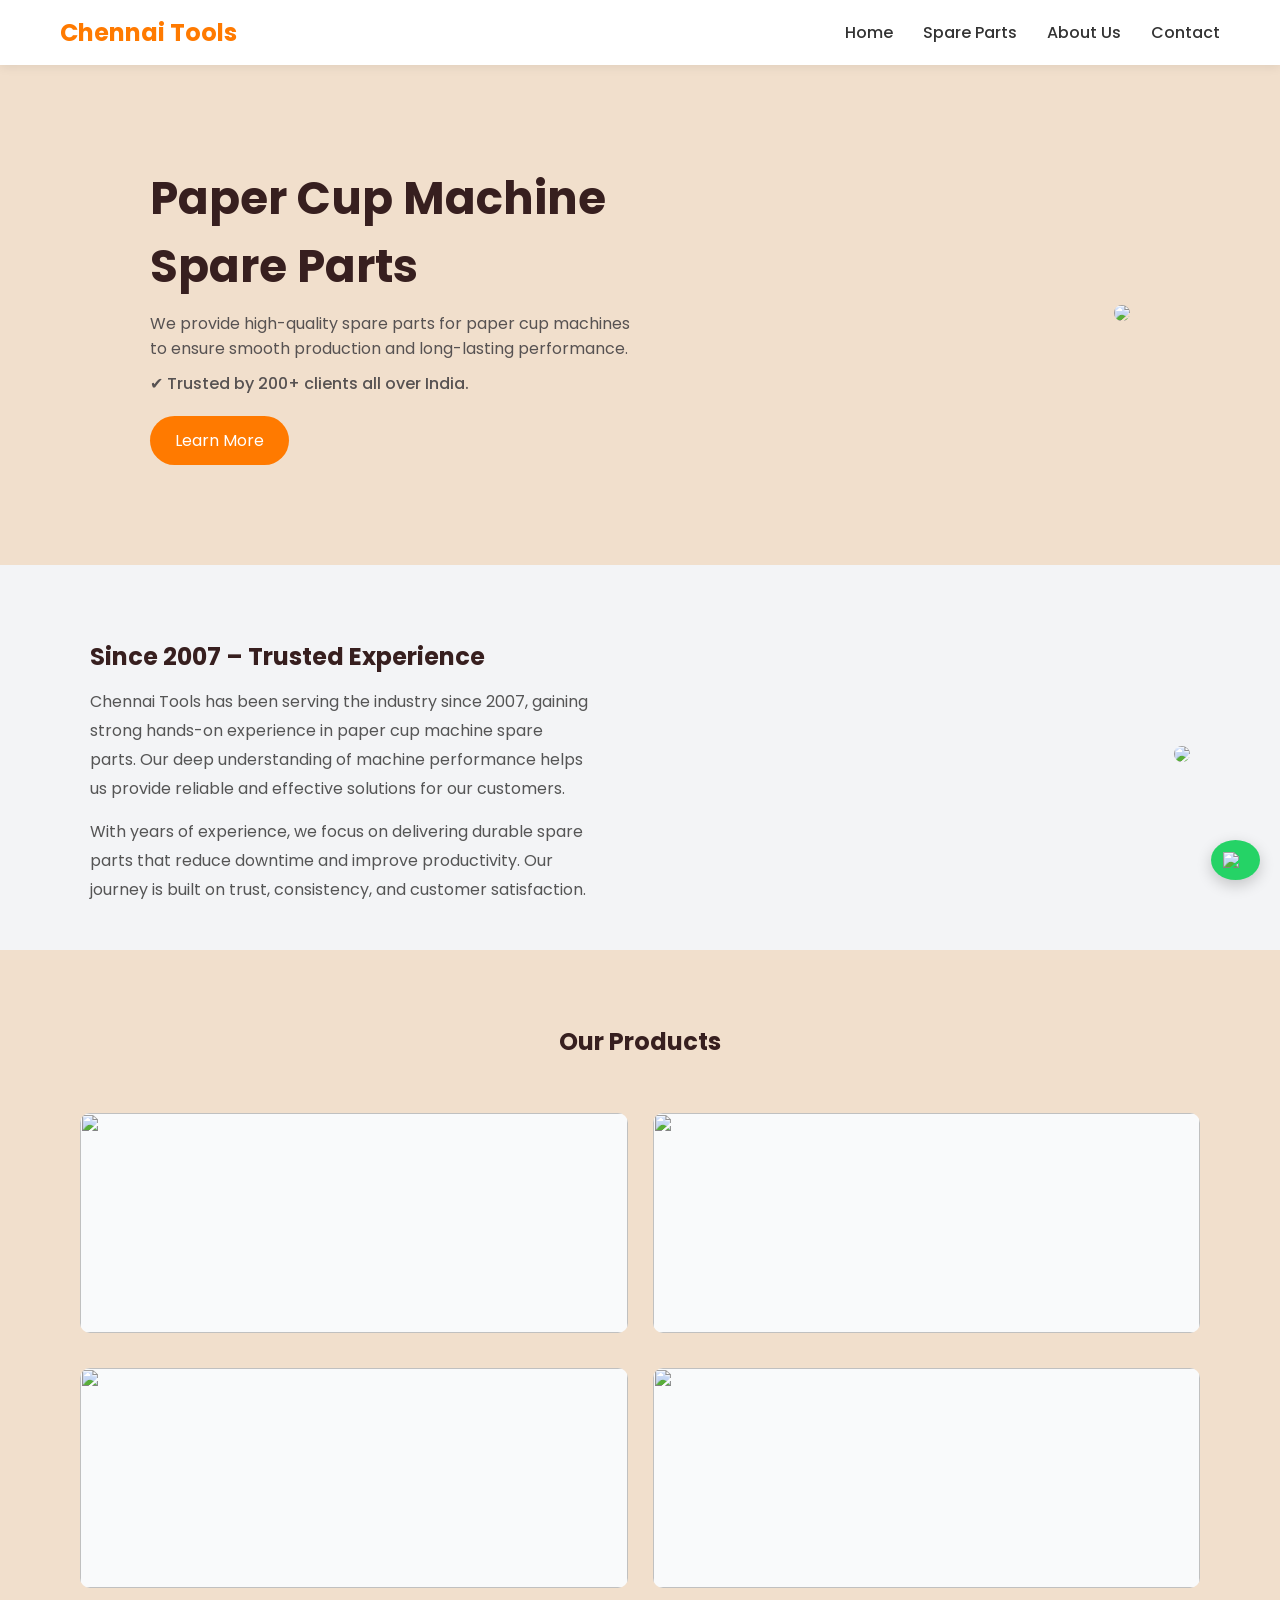
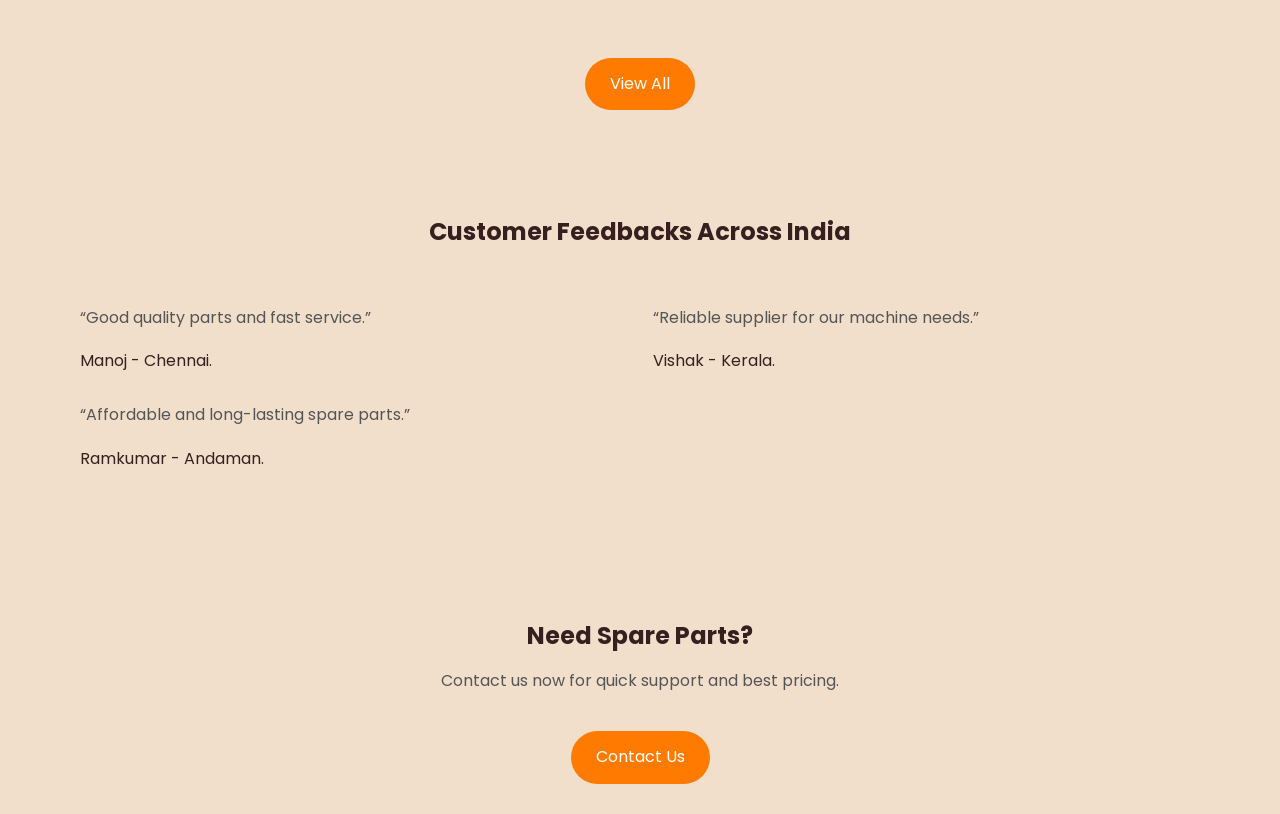
==== index.html @ 5e5f7a47 "Add files via upload" ====
<!DOCTYPE html>
<html>
<head>
    <title>Chennai Tools</title>
    <link rel="stylesheet" href="style.css">
</head>

<body>

<div class="navbar">
    <h2>Chennai Tools</h2>

    <div class="nav-links">
        <a href="index.html">Home</a>
        <a href="spare-parts.html">Spare Parts</a>
        <a href="about.html">About Us</a>
        <a href="contact.html">Contact</a>
    </div>
</div>


<section class="hero container">

    <div class="hero-text">
        <h1>Paper Cup Machine Spare Parts</h1>

        <p>
        We provide high-quality spare parts for paper cup machines to ensure smooth production and long-lasting performance.
        </p>

        <p style="margin-top:10px; font-weight:500;">
        ✔ Trusted by 200+ clients all over India.
        </p>

        <a href="about.html" class="btn">Learn More</a>
    </div>

    <div>
        <img src="your-image.jpeg" width="400" class="hero-img">
    </div>

</section>

<!-- HISTORY SECTION -->
<section class="section bg-light">
    <div class="container history">
        
        <div class="history-text">
            <h2>Since 2007 – Trusted Experience</h2>
            <p>
            Chennai Tools has been serving the industry since 2007, gaining strong hands-on experience in paper cup machine spare parts. 
            Our deep understanding of machine performance helps us provide reliable and effective solutions for our customers.
            </p>

            <p>
            With years of experience, we focus on delivering durable spare parts that reduce downtime and improve productivity. 
            Our journey is built on trust, consistency, and customer satisfaction.
            </p>
        </div>

        <div>
            <img src="your-image.jpeg" class="history-img">
        </div>

    </div>
</section>

<!-- OUR PRODUCTS -->
<section class="section">

<h2 style="text-align:center;">Our Products</h2>

<div class="grid">

<div class="card">
    <img src="images/img5.jpeg" width="100%">
</div>

<div class="card">
    <img src="images/img6.jpeg" width="100%">
</div>

<div class="card">
    <img src="images/img29.jpeg" width="100%">
</div>

<div class="card">
    <img src="images/img30.jpeg" width="100%">
</div>

</div>

<div style="text-align:center;">
    <a href="spare-parts.html" class="btn">View All</a>
</div>

</section>

<!-- CUSTOMER TRUST -->
<section class="section">

<h2 style="text-align:center;">Customer Feedbacks Across India </h2>

<div class="grid">

<div class="card">
    <p>“Good quality parts and fast service.”</p>
        Manoj - Chennai.
</div>

<div class="card">
    <p>“Reliable supplier for our machine needs.”</p>
        Vishak - Kerala.
</div>

<div class="card">
    <p>“Affordable and long-lasting spare parts.”</p>
        Ramkumar - Andaman.
</div>

</div>

</section>

<!-- CALL TO ACTION -->
<section class="section" style="text-align:center;">

<h2>Need Spare Parts?</h2>

<p>Contact us now for quick support and best pricing.</p>

<a href="contact.html" class="btn">Contact Us</a>

</section>

<a class="whatsapp" href="https://wa.me/917604876048" target="_blank">
    <img src="https://img.icons8.com/ios-filled/50/ffffff/whatsapp.png" width="25">
</a>

</body>
</html>
---- style.css ----
@import url('https://fonts.googleapis.com/css2?family=Poppins:wght@300;400;600&display=swap');

*{
    margin:0;
    padding:0;
    box-sizing:border-box;
}

body {
    font-family: 'Poppins', sans-serif;
    background: #f1dfcc;
    color: #371f1f;
}

/* NAVBAR */
.navbar {
    display: flex;
    justify-content: space-between;
    align-items: center;
    padding: 15px 60px;
    background: white;
    box-shadow: 0 2px 10px rgba(0,0,0,0.08);
}

/* LOGO */
.navbar h2 {
    color: #ff7a00;
    margin: 0;
    font-size: 24px;
}

/* MENU CONTAINER */
.nav-links {
    display: flex;
    gap: 30px;
}

/* LINKS */
.nav-links a {
    text-decoration: none;
    color: #333;
    font-weight: 500;
    transition: 0.3s;
}

.nav-links a:hover {
    color: #ff7a00;
}

/* HERO */
.hero {
    display: flex;
    align-items: center;
    justify-content: space-between;
    padding: 100px 60px;
}

.hero-text {
    max-width: 500px;
}

.hero h1 {
    font-size: 45px;
}

.hero p {
    color: #575252;
    margin-top: 10px;
}

.hero img {
    width: 420px;
    border-radius: 15px;
    object-fit: cover;
}

/* BUTTON */
.btn {
    background: #ff7a00;
    color: white;
    padding: 12px 25px;
    border-radius: 30px;
    text-decoration: none;
    display: inline-block;
    margin-top: 20px;
    transition: 0.3s ease;
    border: none;
    cursor: pointer;
}

.btn:hover {
    background: white;
    color: #ff7a00;
    transform: scale(1.05);
}

/* SECTION */
.section {
    padding: 30px 20px;
    line-height: 1.8;
}

.section h1 {
    margin-bottom: 25px;
    color: #ff7a00;
}

.section h2 {
    margin-top: 40px;
    margin-bottom: 10px;
}

.section p {
    margin-bottom: 15px;
    color: #555;
}

.sp-top {
    display: flex;
    align-items: center;   
    justify-content: space-between;
    gap: 30px;
}

.sp-text {
    max-width: 500px;
}

.sp-section {
    padding-bottom: 20px;  
}

/* GRID */
.grid {
    display: grid;
    grid-template-columns: repeat(2, 1fr); 
    gap: 25px;
    padding: 40px 60px;
}

.grid img {
    width: 100%;
    height: 220px;
    object-fit: contain;  
    background: #f9fafb;
    border-radius: 10px;
}

/* CARD */
.card button {
    margin-top: 10px;
    width: 100%;
}
.card:hover {
    transform: translateY(-10px);
    box-shadow: 0 15px 30px rgba(0,0,0,0.1);
}

/* CONTACT */
.contact {
    padding: 60px;
}

.contact p {
    margin: 10px 0;
    color: #111111;
}

.container {
    max-width: 1100px;
    margin: auto;
}

/* WHATSAPP */
.whatsapp {
    position: fixed;
    bottom: 20px;
    right: 20px;
    background: #25D366;
    padding: 12px;
    border-radius: 50%;
    display: flex;
    align-items: center;
    justify-content: center;
    box-shadow: 0 5px 15px rgba(0,0,0,0.2);
    transition: 0.3s;
}

.whatsapp:hover {
    transform: scale(1.1);
}

/* CONTAINER */
.container {
    max-width: 1100px;
    margin: auto;
}

/* HERO IMAGE */
.hero-img {
    width: 400px;
    border-radius: 15px;
}

/* HISTORY */
.history {
    display: flex;
    align-items: center;
    justify-content: space-between;
    gap: 30px;
}

.history-text {
    max-width: 500px;
}

.history-img {
    width: 400px;
    border-radius: 15px;
}

/* LIGHT BACKGROUND */
.bg-light {
    background: #f3f4f6;
}

/* BUTTON HOVER UPGRADE */
.btn:hover {
    transform: scale(1.07);
    background: #e66a00;
}

/* NAVBAR HOVER */
.navbar a:hover {
    color: #ff7a00;
}

/* RESPONSIVE */
@media(max-width: 768px) {
    .hero, .history {
        flex-direction: column;
        text-align: center;
    }

    .hero-img, .history-img {
        width: 100%;
    }
}
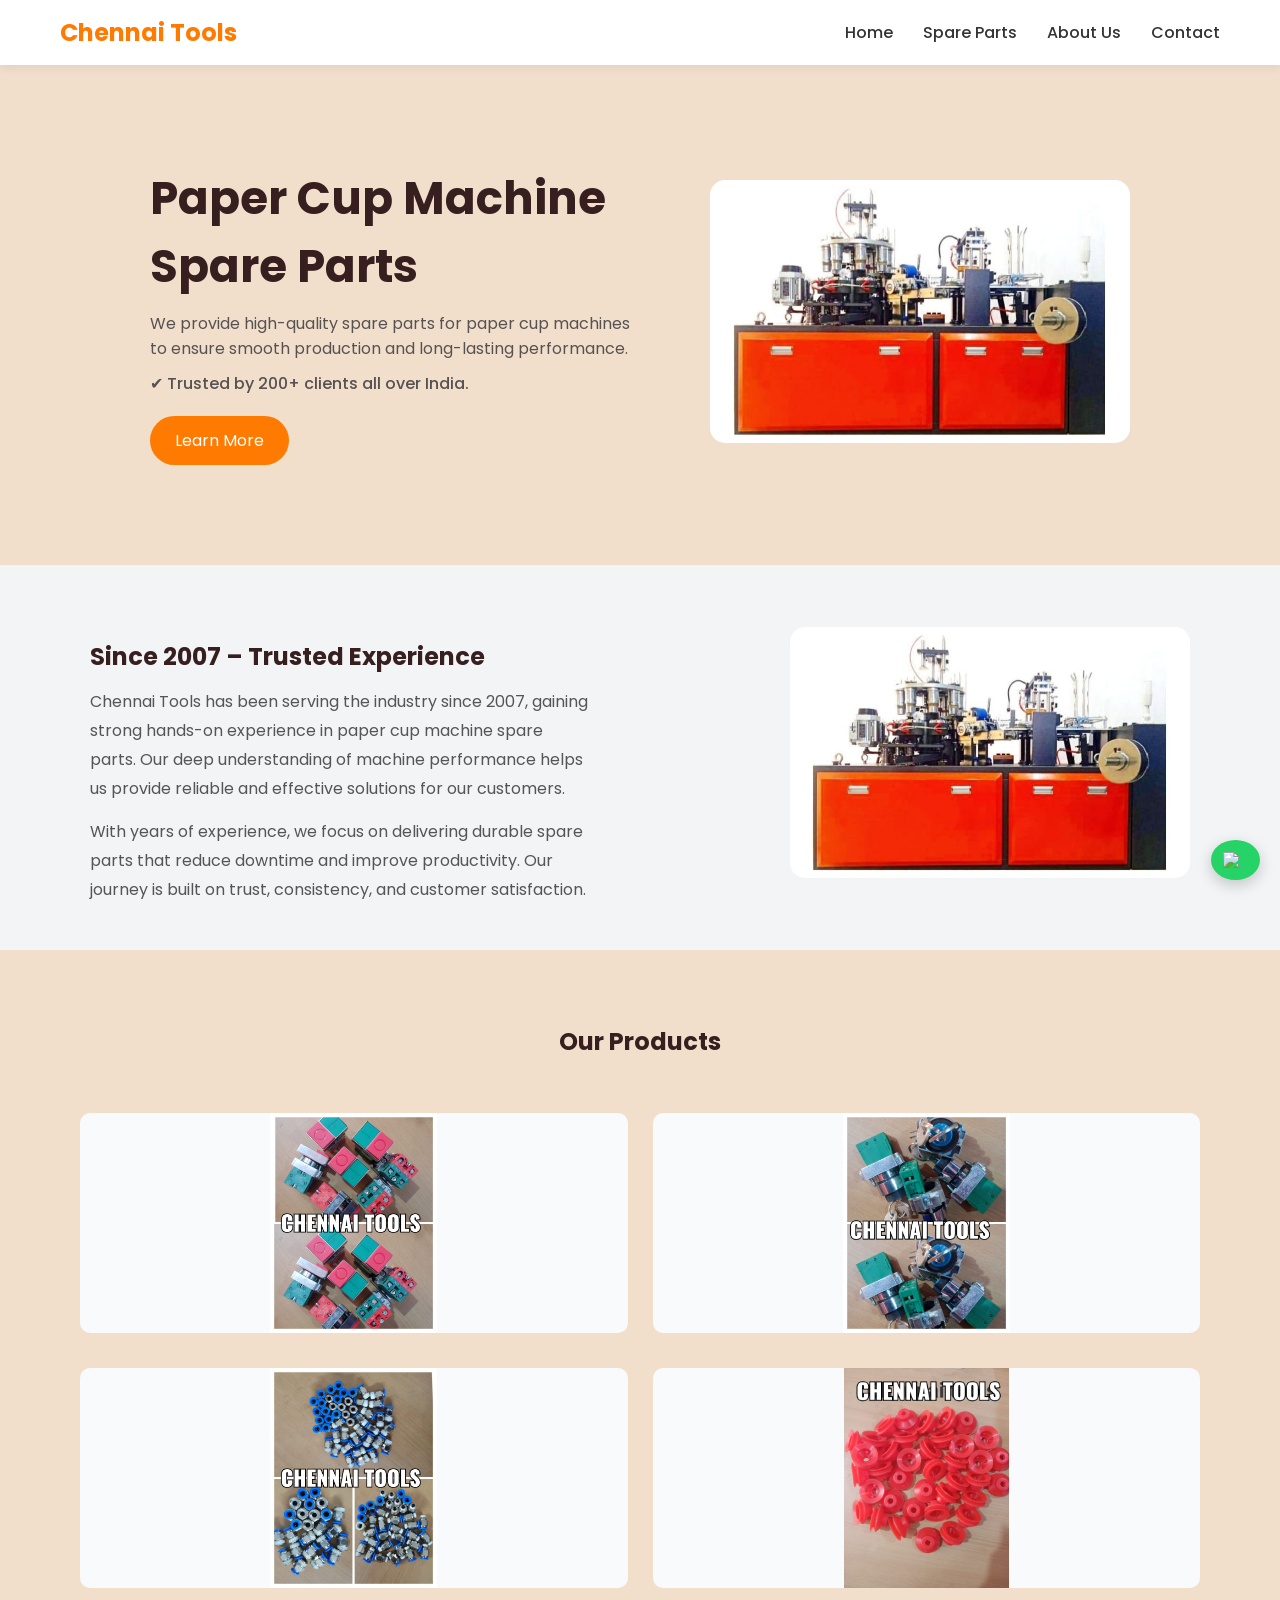
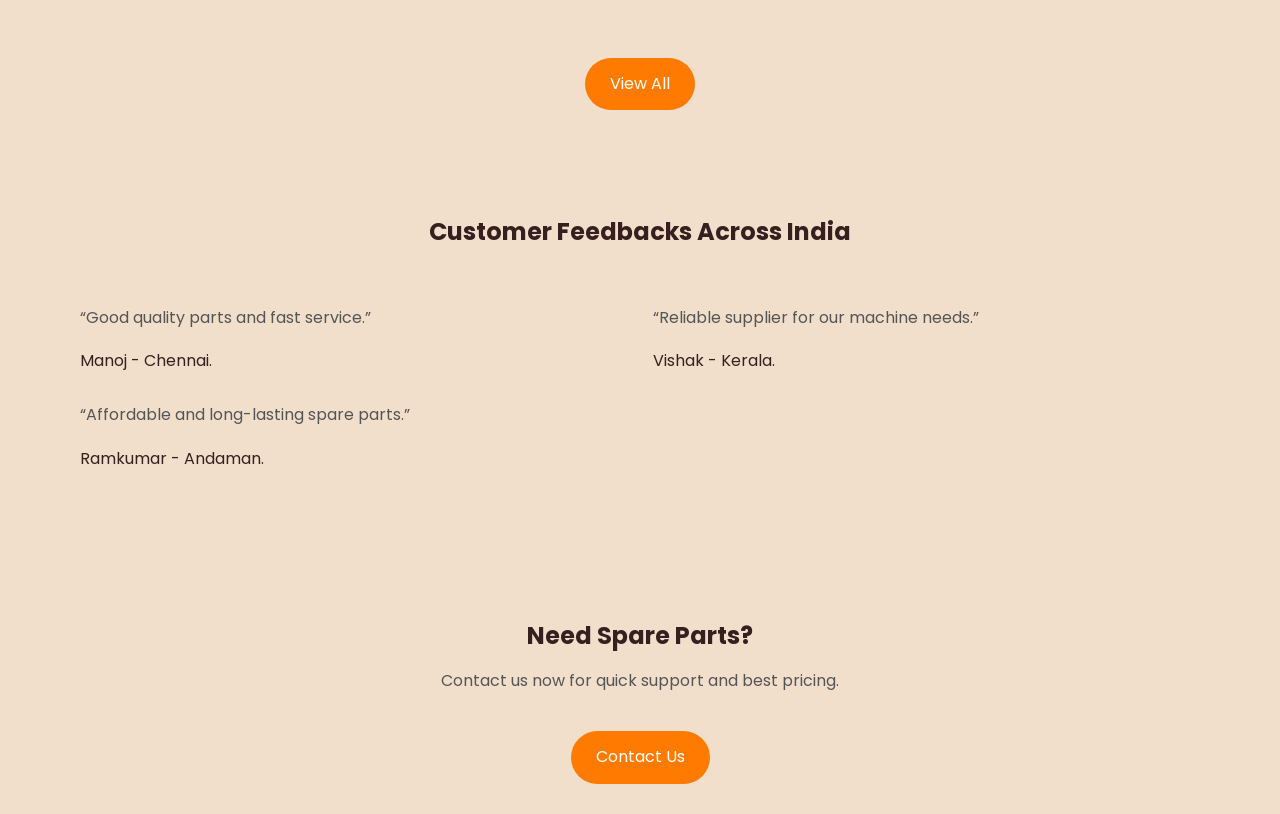
==== commit 1a58acbb: "website upload" ====
--- a/index.html
+++ b/index.html
@@ -1,141 +1,141 @@
-<!DOCTYPE html>
-<html>
-<head>
-    <title>Chennai Tools</title>
-    <link rel="stylesheet" href="style.css">
-</head>
-
-<body>
-
-<div class="navbar">
-    <h2>Chennai Tools</h2>
-
-    <div class="nav-links">
-        <a href="index.html">Home</a>
-        <a href="spare-parts.html">Spare Parts</a>
-        <a href="about.html">About Us</a>
-        <a href="contact.html">Contact</a>
-    </div>
-</div>
-
-
-<section class="hero container">
-
-    <div class="hero-text">
-        <h1>Paper Cup Machine Spare Parts</h1>
-
-        <p>
-        We provide high-quality spare parts for paper cup machines to ensure smooth production and long-lasting performance.
-        </p>
-
-        <p style="margin-top:10px; font-weight:500;">
-        ✔ Trusted by 200+ clients all over India.
-        </p>
-
-        <a href="about.html" class="btn">Learn More</a>
-    </div>
-
-    <div>
-        <img src="your-image.jpeg" width="400" class="hero-img">
-    </div>
-
-</section>
-
-<!-- HISTORY SECTION -->
-<section class="section bg-light">
-    <div class="container history">
-        
-        <div class="history-text">
-            <h2>Since 2007 – Trusted Experience</h2>
-            <p>
-            Chennai Tools has been serving the industry since 2007, gaining strong hands-on experience in paper cup machine spare parts. 
-            Our deep understanding of machine performance helps us provide reliable and effective solutions for our customers.
-            </p>
-
-            <p>
-            With years of experience, we focus on delivering durable spare parts that reduce downtime and improve productivity. 
-            Our journey is built on trust, consistency, and customer satisfaction.
-            </p>
-        </div>
-
-        <div>
-            <img src="your-image.jpeg" class="history-img">
-        </div>
-
-    </div>
-</section>
-
-<!-- OUR PRODUCTS -->
-<section class="section">
-
-<h2 style="text-align:center;">Our Products</h2>
-
-<div class="grid">
-
-<div class="card">
-    <img src="images/img5.jpeg" width="100%">
-</div>
-
-<div class="card">
-    <img src="images/img6.jpeg" width="100%">
-</div>
-
-<div class="card">
-    <img src="images/img29.jpeg" width="100%">
-</div>
-
-<div class="card">
-    <img src="images/img30.jpeg" width="100%">
-</div>
-
-</div>
-
-<div style="text-align:center;">
-    <a href="spare-parts.html" class="btn">View All</a>
-</div>
-
-</section>
-
-<!-- CUSTOMER TRUST -->
-<section class="section">
-
-<h2 style="text-align:center;">Customer Feedbacks Across India </h2>
-
-<div class="grid">
-
-<div class="card">
-    <p>“Good quality parts and fast service.”</p>
-        Manoj - Chennai.
-</div>
-
-<div class="card">
-    <p>“Reliable supplier for our machine needs.”</p>
-        Vishak - Kerala.
-</div>
-
-<div class="card">
-    <p>“Affordable and long-lasting spare parts.”</p>
-        Ramkumar - Andaman.
-</div>
-
-</div>
-
-</section>
-
-<!-- CALL TO ACTION -->
-<section class="section" style="text-align:center;">
-
-<h2>Need Spare Parts?</h2>
-
-<p>Contact us now for quick support and best pricing.</p>
-
-<a href="contact.html" class="btn">Contact Us</a>
-
-</section>
-
-<a class="whatsapp" href="https://wa.me/917604876048" target="_blank">
-    <img src="https://img.icons8.com/ios-filled/50/ffffff/whatsapp.png" width="25">
-</a>
-
-</body>
+<!DOCTYPE html>
+<html>
+<head>
+    <title>Chennai Tools</title>
+    <link rel="stylesheet" href="style.css">
+</head>
+
+<body>
+
+<div class="navbar">
+    <h2>Chennai Tools</h2>
+
+    <div class="nav-links">
+        <a href="index.html">Home</a>
+        <a href="spare-parts.html">Spare Parts</a>
+        <a href="about.html">About Us</a>
+        <a href="contact.html">Contact</a>
+    </div>
+</div>
+
+
+<section class="hero container">
+
+    <div class="hero-text">
+        <h1>Paper Cup Machine Spare Parts</h1>
+
+        <p>
+        We provide high-quality spare parts for paper cup machines to ensure smooth production and long-lasting performance.
+        </p>
+
+        <p style="margin-top:10px; font-weight:500;">
+        ✔ Trusted by 200+ clients all over India.
+        </p>
+
+        <a href="about.html" class="btn">Learn More</a>
+    </div>
+
+    <div>
+        <img src="your-image.jpeg" width="400" class="hero-img">
+    </div>
+
+</section>
+
+<!-- HISTORY SECTION -->
+<section class="section bg-light">
+    <div class="container history">
+        
+        <div class="history-text">
+            <h2>Since 2007 – Trusted Experience</h2>
+            <p>
+            Chennai Tools has been serving the industry since 2007, gaining strong hands-on experience in paper cup machine spare parts. 
+            Our deep understanding of machine performance helps us provide reliable and effective solutions for our customers.
+            </p>
+
+            <p>
+            With years of experience, we focus on delivering durable spare parts that reduce downtime and improve productivity. 
+            Our journey is built on trust, consistency, and customer satisfaction.
+            </p>
+        </div>
+
+        <div>
+            <img src="your-image.jpeg" class="history-img">
+        </div>
+
+    </div>
+</section>
+
+<!-- OUR PRODUCTS -->
+<section class="section">
+
+<h2 style="text-align:center;">Our Products</h2>
+
+<div class="grid">
+
+<div class="card">
+    <img src="images/img5.jpeg" width="100%">
+</div>
+
+<div class="card">
+    <img src="images/img6.jpeg" width="100%">
+</div>
+
+<div class="card">
+    <img src="images/img29.jpeg" width="100%">
+</div>
+
+<div class="card">
+    <img src="images/img30.jpeg" width="100%">
+</div>
+
+</div>
+
+<div style="text-align:center;">
+    <a href="spare-parts.html" class="btn">View All</a>
+</div>
+
+</section>
+
+<!-- CUSTOMER TRUST -->
+<section class="section">
+
+<h2 style="text-align:center;">Customer Feedbacks Across India </h2>
+
+<div class="grid">
+
+<div class="card">
+    <p>“Good quality parts and fast service.”</p>
+        Manoj - Chennai.
+</div>
+
+<div class="card">
+    <p>“Reliable supplier for our machine needs.”</p>
+        Vishak - Kerala.
+</div>
+
+<div class="card">
+    <p>“Affordable and long-lasting spare parts.”</p>
+        Ramkumar - Andaman.
+</div>
+
+</div>
+
+</section>
+
+<!-- CALL TO ACTION -->
+<section class="section" style="text-align:center;">
+
+<h2>Need Spare Parts?</h2>
+
+<p>Contact us now for quick support and best pricing.</p>
+
+<a href="contact.html" class="btn">Contact Us</a>
+
+</section>
+
+<a class="whatsapp" href="https://wa.me/917604876048" target="_blank">
+    <img src="https://img.icons8.com/ios-filled/50/ffffff/whatsapp.png" width="25">
+</a>
+
+</body>
 </html>
--- a/style.css
+++ b/style.css
@@ -1,250 +1,250 @@
-@import url('https://fonts.googleapis.com/css2?family=Poppins:wght@300;400;600&display=swap');
-
-*{
-    margin:0;
-    padding:0;
-    box-sizing:border-box;
-}
-
-body {
-    font-family: 'Poppins', sans-serif;
-    background: #f1dfcc;
-    color: #371f1f;
-}
-
-/* NAVBAR */
-.navbar {
-    display: flex;
-    justify-content: space-between;
-    align-items: center;
-    padding: 15px 60px;
-    background: white;
-    box-shadow: 0 2px 10px rgba(0,0,0,0.08);
-}
-
-/* LOGO */
-.navbar h2 {
-    color: #ff7a00;
-    margin: 0;
-    font-size: 24px;
-}
-
-/* MENU CONTAINER */
-.nav-links {
-    display: flex;
-    gap: 30px;
-}
-
-/* LINKS */
-.nav-links a {
-    text-decoration: none;
-    color: #333;
-    font-weight: 500;
-    transition: 0.3s;
-}
-
-.nav-links a:hover {
-    color: #ff7a00;
-}
-
-/* HERO */
-.hero {
-    display: flex;
-    align-items: center;
-    justify-content: space-between;
-    padding: 100px 60px;
-}
-
-.hero-text {
-    max-width: 500px;
-}
-
-.hero h1 {
-    font-size: 45px;
-}
-
-.hero p {
-    color: #575252;
-    margin-top: 10px;
-}
-
-.hero img {
-    width: 420px;
-    border-radius: 15px;
-    object-fit: cover;
-}
-
-/* BUTTON */
-.btn {
-    background: #ff7a00;
-    color: white;
-    padding: 12px 25px;
-    border-radius: 30px;
-    text-decoration: none;
-    display: inline-block;
-    margin-top: 20px;
-    transition: 0.3s ease;
-    border: none;
-    cursor: pointer;
-}
-
-.btn:hover {
-    background: white;
-    color: #ff7a00;
-    transform: scale(1.05);
-}
-
-/* SECTION */
-.section {
-    padding: 30px 20px;
-    line-height: 1.8;
-}
-
-.section h1 {
-    margin-bottom: 25px;
-    color: #ff7a00;
-}
-
-.section h2 {
-    margin-top: 40px;
-    margin-bottom: 10px;
-}
-
-.section p {
-    margin-bottom: 15px;
-    color: #555;
-}
-
-.sp-top {
-    display: flex;
-    align-items: center;   
-    justify-content: space-between;
-    gap: 30px;
-}
-
-.sp-text {
-    max-width: 500px;
-}
-
-.sp-section {
-    padding-bottom: 20px;  
-}
-
-/* GRID */
-.grid {
-    display: grid;
-    grid-template-columns: repeat(2, 1fr); 
-    gap: 25px;
-    padding: 40px 60px;
-}
-
-.grid img {
-    width: 100%;
-    height: 220px;
-    object-fit: contain;  
-    background: #f9fafb;
-    border-radius: 10px;
-}
-
-/* CARD */
-.card button {
-    margin-top: 10px;
-    width: 100%;
-}
-.card:hover {
-    transform: translateY(-10px);
-    box-shadow: 0 15px 30px rgba(0,0,0,0.1);
-}
-
-/* CONTACT */
-.contact {
-    padding: 60px;
-}
-
-.contact p {
-    margin: 10px 0;
-    color: #111111;
-}
-
-.container {
-    max-width: 1100px;
-    margin: auto;
-}
-
-/* WHATSAPP */
-.whatsapp {
-    position: fixed;
-    bottom: 20px;
-    right: 20px;
-    background: #25D366;
-    padding: 12px;
-    border-radius: 50%;
-    display: flex;
-    align-items: center;
-    justify-content: center;
-    box-shadow: 0 5px 15px rgba(0,0,0,0.2);
-    transition: 0.3s;
-}
-
-.whatsapp:hover {
-    transform: scale(1.1);
-}
-
-/* CONTAINER */
-.container {
-    max-width: 1100px;
-    margin: auto;
-}
-
-/* HERO IMAGE */
-.hero-img {
-    width: 400px;
-    border-radius: 15px;
-}
-
-/* HISTORY */
-.history {
-    display: flex;
-    align-items: center;
-    justify-content: space-between;
-    gap: 30px;
-}
-
-.history-text {
-    max-width: 500px;
-}
-
-.history-img {
-    width: 400px;
-    border-radius: 15px;
-}
-
-/* LIGHT BACKGROUND */
-.bg-light {
-    background: #f3f4f6;
-}
-
-/* BUTTON HOVER UPGRADE */
-.btn:hover {
-    transform: scale(1.07);
-    background: #e66a00;
-}
-
-/* NAVBAR HOVER */
-.navbar a:hover {
-    color: #ff7a00;
-}
-
-/* RESPONSIVE */
-@media(max-width: 768px) {
-    .hero, .history {
-        flex-direction: column;
-        text-align: center;
-    }
-
-    .hero-img, .history-img {
-        width: 100%;
-    }
-}
-
-
+@import url('https://fonts.googleapis.com/css2?family=Poppins:wght@300;400;600&display=swap');
+
+*{
+    margin:0;
+    padding:0;
+    box-sizing:border-box;
+}
+
+body {
+    font-family: 'Poppins', sans-serif;
+    background: #f1dfcc;
+    color: #371f1f;
+}
+
+/* NAVBAR */
+.navbar {
+    display: flex;
+    justify-content: space-between;
+    align-items: center;
+    padding: 15px 60px;
+    background: white;
+    box-shadow: 0 2px 10px rgba(0,0,0,0.08);
+}
+
+/* LOGO */
+.navbar h2 {
+    color: #ff7a00;
+    margin: 0;
+    font-size: 24px;
+}
+
+/* MENU CONTAINER */
+.nav-links {
+    display: flex;
+    gap: 30px;
+}
+
+/* LINKS */
+.nav-links a {
+    text-decoration: none;
+    color: #333;
+    font-weight: 500;
+    transition: 0.3s;
+}
+
+.nav-links a:hover {
+    color: #ff7a00;
+}
+
+/* HERO */
+.hero {
+    display: flex;
+    align-items: center;
+    justify-content: space-between;
+    padding: 100px 60px;
+}
+
+.hero-text {
+    max-width: 500px;
+}
+
+.hero h1 {
+    font-size: 45px;
+}
+
+.hero p {
+    color: #575252;
+    margin-top: 10px;
+}
+
+.hero img {
+    width: 420px;
+    border-radius: 15px;
+    object-fit: cover;
+}
+
+/* BUTTON */
+.btn {
+    background: #ff7a00;
+    color: white;
+    padding: 12px 25px;
+    border-radius: 30px;
+    text-decoration: none;
+    display: inline-block;
+    margin-top: 20px;
+    transition: 0.3s ease;
+    border: none;
+    cursor: pointer;
+}
+
+.btn:hover {
+    background: white;
+    color: #ff7a00;
+    transform: scale(1.05);
+}
+
+/* SECTION */
+.section {
+    padding: 30px 20px;
+    line-height: 1.8;
+}
+
+.section h1 {
+    margin-bottom: 25px;
+    color: #ff7a00;
+}
+
+.section h2 {
+    margin-top: 40px;
+    margin-bottom: 10px;
+}
+
+.section p {
+    margin-bottom: 15px;
+    color: #555;
+}
+
+.sp-top {
+    display: flex;
+    align-items: center;   
+    justify-content: space-between;
+    gap: 30px;
+}
+
+.sp-text {
+    max-width: 500px;
+}
+
+.sp-section {
+    padding-bottom: 20px;  
+}
+
+/* GRID */
+.grid {
+    display: grid;
+    grid-template-columns: repeat(2, 1fr); 
+    gap: 25px;
+    padding: 40px 60px;
+}
+
+.grid img {
+    width: 100%;
+    height: 220px;
+    object-fit: contain;  
+    background: #f9fafb;
+    border-radius: 10px;
+}
+
+/* CARD */
+.card button {
+    margin-top: 10px;
+    width: 100%;
+}
+.card:hover {
+    transform: translateY(-10px);
+    box-shadow: 0 15px 30px rgba(0,0,0,0.1);
+}
+
+/* CONTACT */
+.contact {
+    padding: 60px;
+}
+
+.contact p {
+    margin: 10px 0;
+    color: #111111;
+}
+
+.container {
+    max-width: 1100px;
+    margin: auto;
+}
+
+/* WHATSAPP */
+.whatsapp {
+    position: fixed;
+    bottom: 20px;
+    right: 20px;
+    background: #25D366;
+    padding: 12px;
+    border-radius: 50%;
+    display: flex;
+    align-items: center;
+    justify-content: center;
+    box-shadow: 0 5px 15px rgba(0,0,0,0.2);
+    transition: 0.3s;
+}
+
+.whatsapp:hover {
+    transform: scale(1.1);
+}
+
+/* CONTAINER */
+.container {
+    max-width: 1100px;
+    margin: auto;
+}
+
+/* HERO IMAGE */
+.hero-img {
+    width: 400px;
+    border-radius: 15px;
+}
+
+/* HISTORY */
+.history {
+    display: flex;
+    align-items: center;
+    justify-content: space-between;
+    gap: 30px;
+}
+
+.history-text {
+    max-width: 500px;
+}
+
+.history-img {
+    width: 400px;
+    border-radius: 15px;
+}
+
+/* LIGHT BACKGROUND */
+.bg-light {
+    background: #f3f4f6;
+}
+
+/* BUTTON HOVER UPGRADE */
+.btn:hover {
+    transform: scale(1.07);
+    background: #e66a00;
+}
+
+/* NAVBAR HOVER */
+.navbar a:hover {
+    color: #ff7a00;
+}
+
+/* RESPONSIVE */
+@media(max-width: 768px) {
+    .hero, .history {
+        flex-direction: column;
+        text-align: center;
+    }
+
+    .hero-img, .history-img {
+        width: 100%;
+    }
+}
+
+
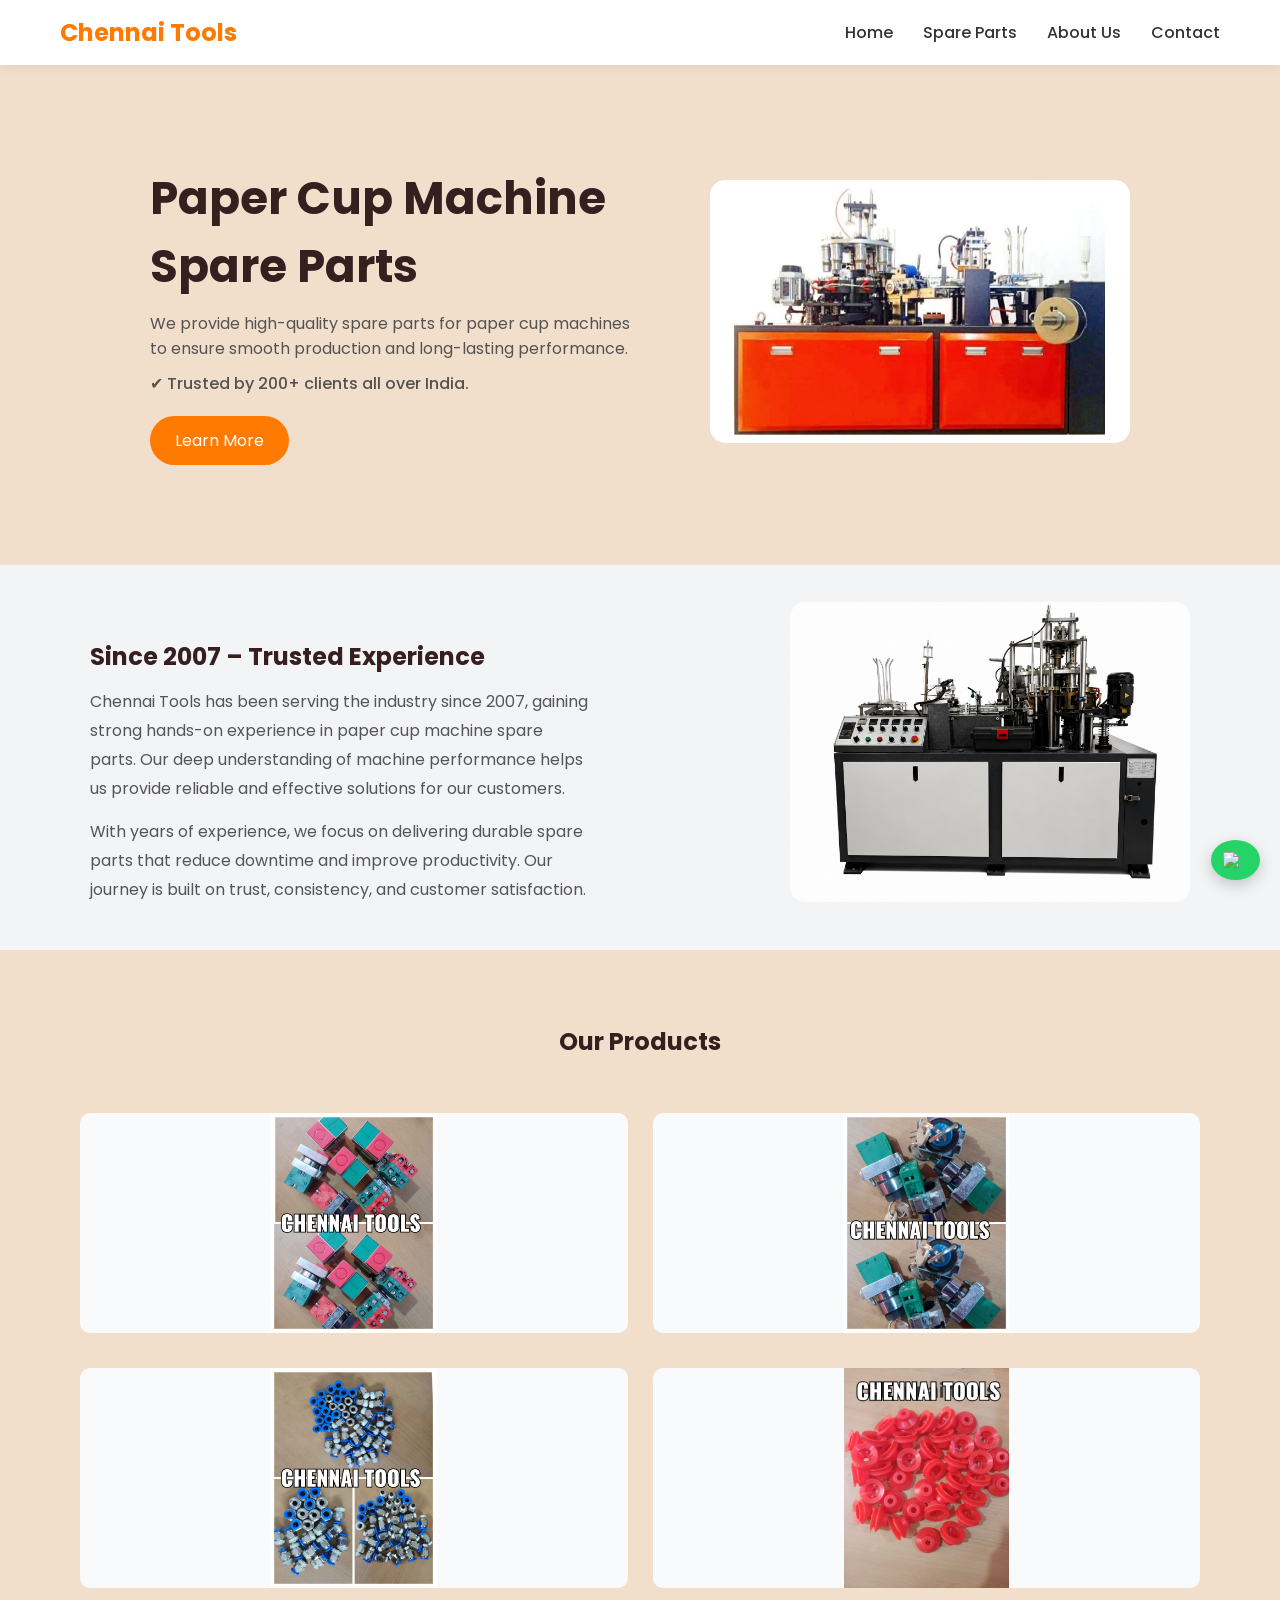
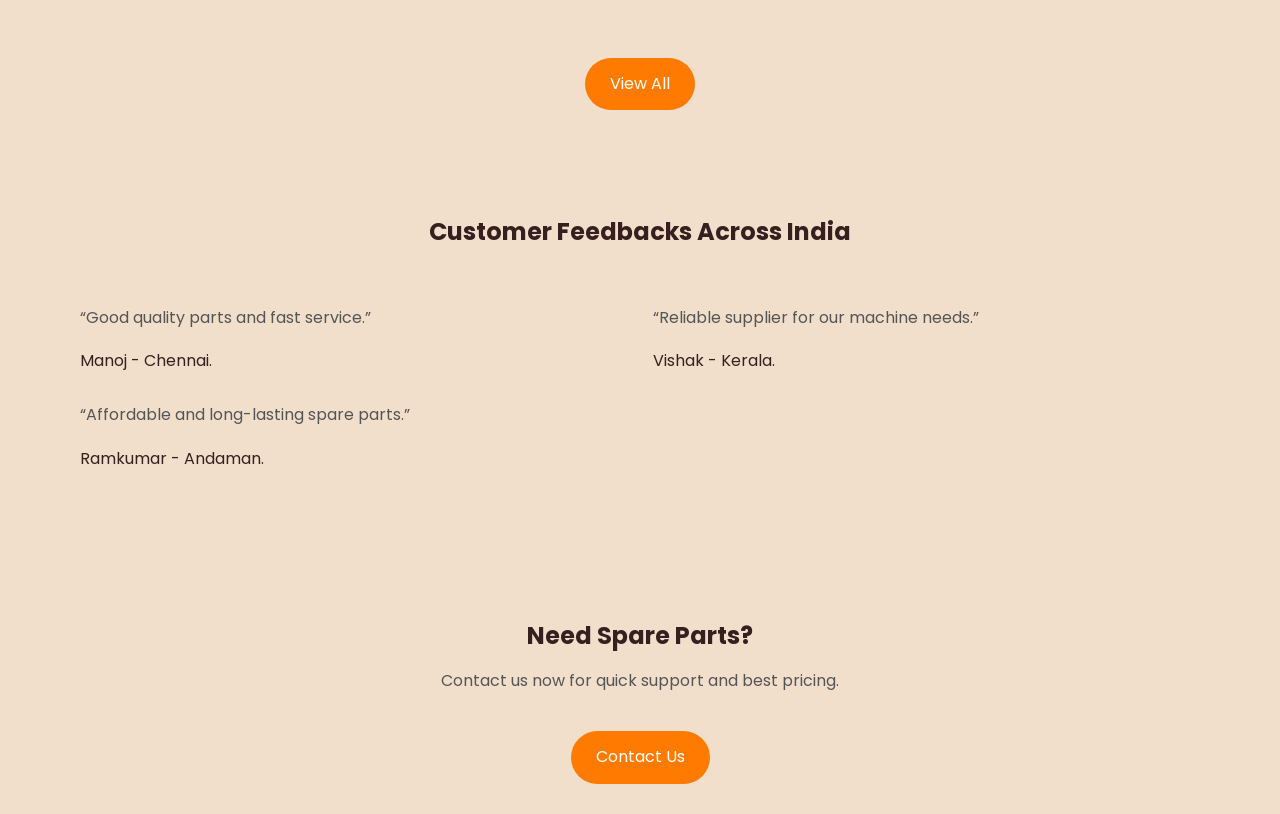
==== commit 64ef484f: "updated website UI and images" ====
--- a/index.html
+++ b/index.html
@@ -59,7 +59,7 @@
         </div>
 
         <div>
-            <img src="your-image.jpeg" class="history-img">
+            <img src="your-image2.png" class="history-img">
         </div>
 
     </div>
@@ -138,4 +138,3 @@
 </a>
 
 </body>
-</html>
--- a/style.css
+++ b/style.css
@@ -247,4 +247,3 @@
     }
 }
 
-
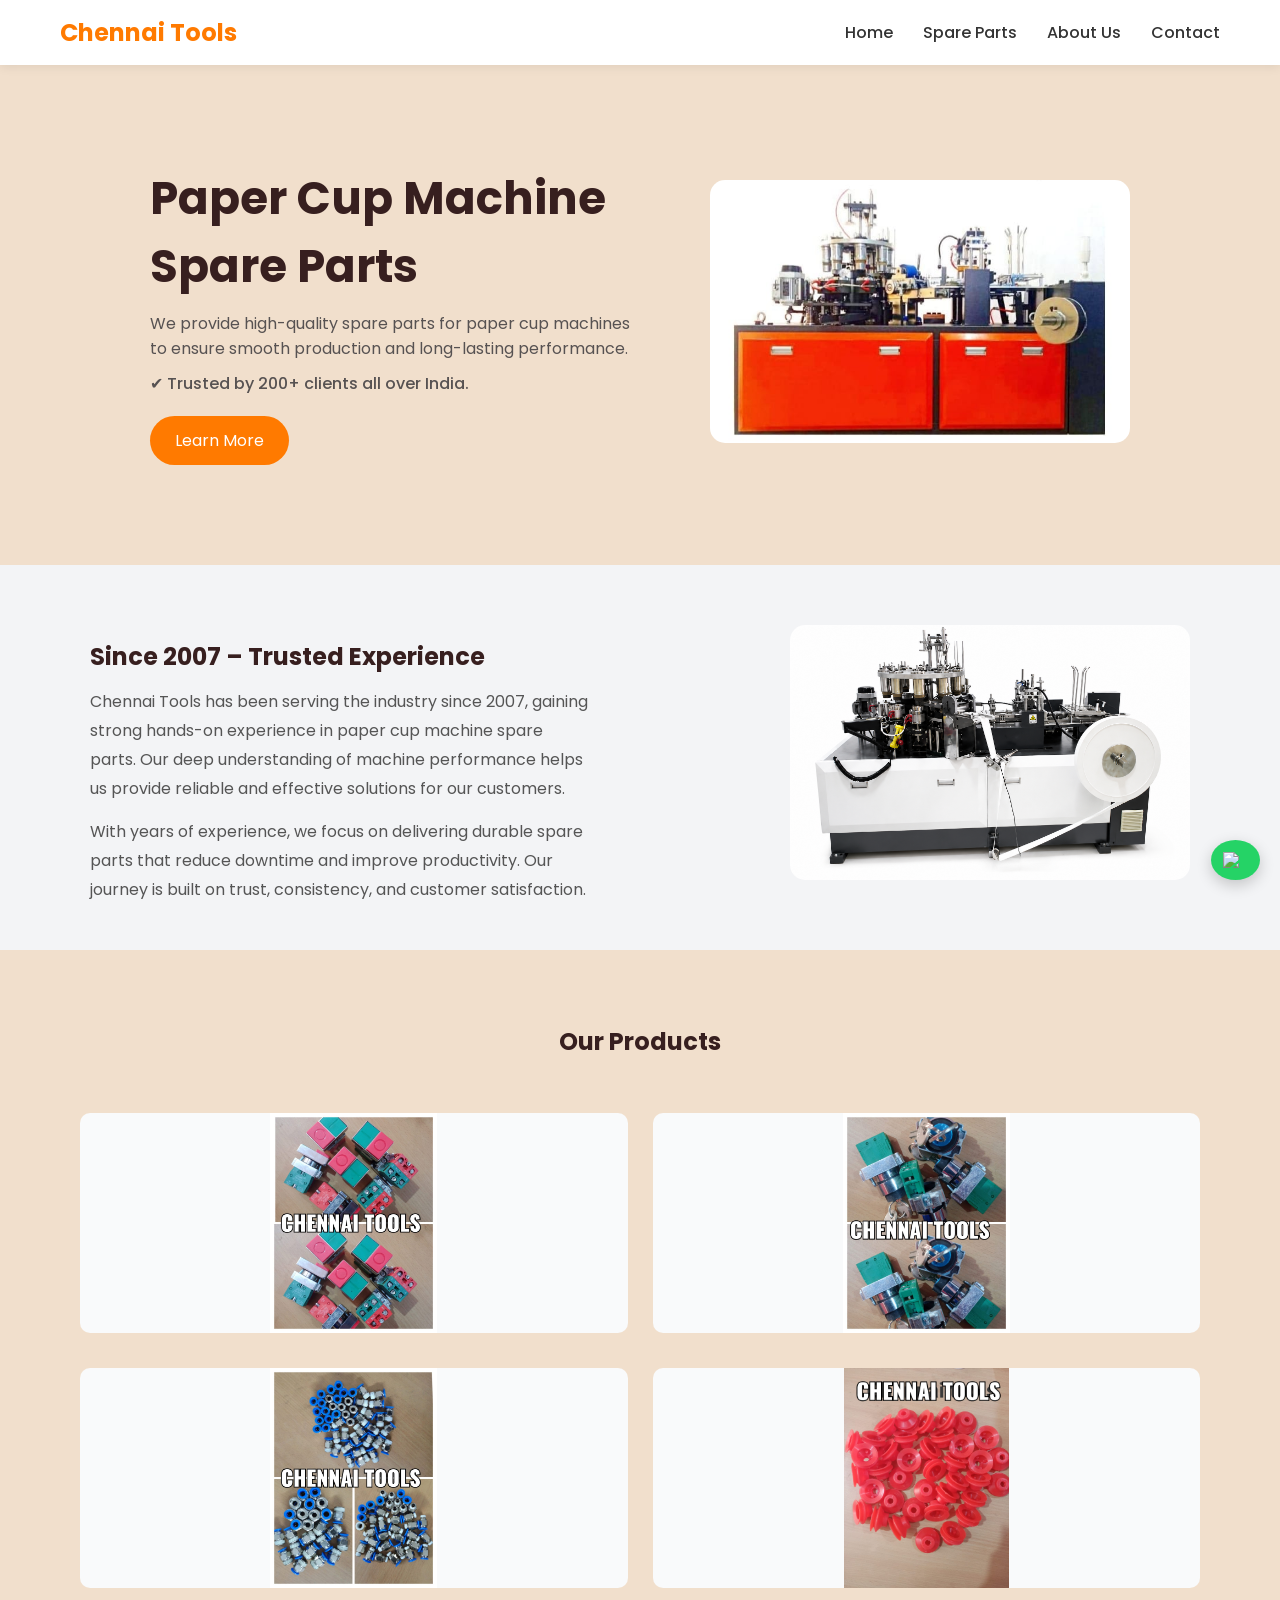
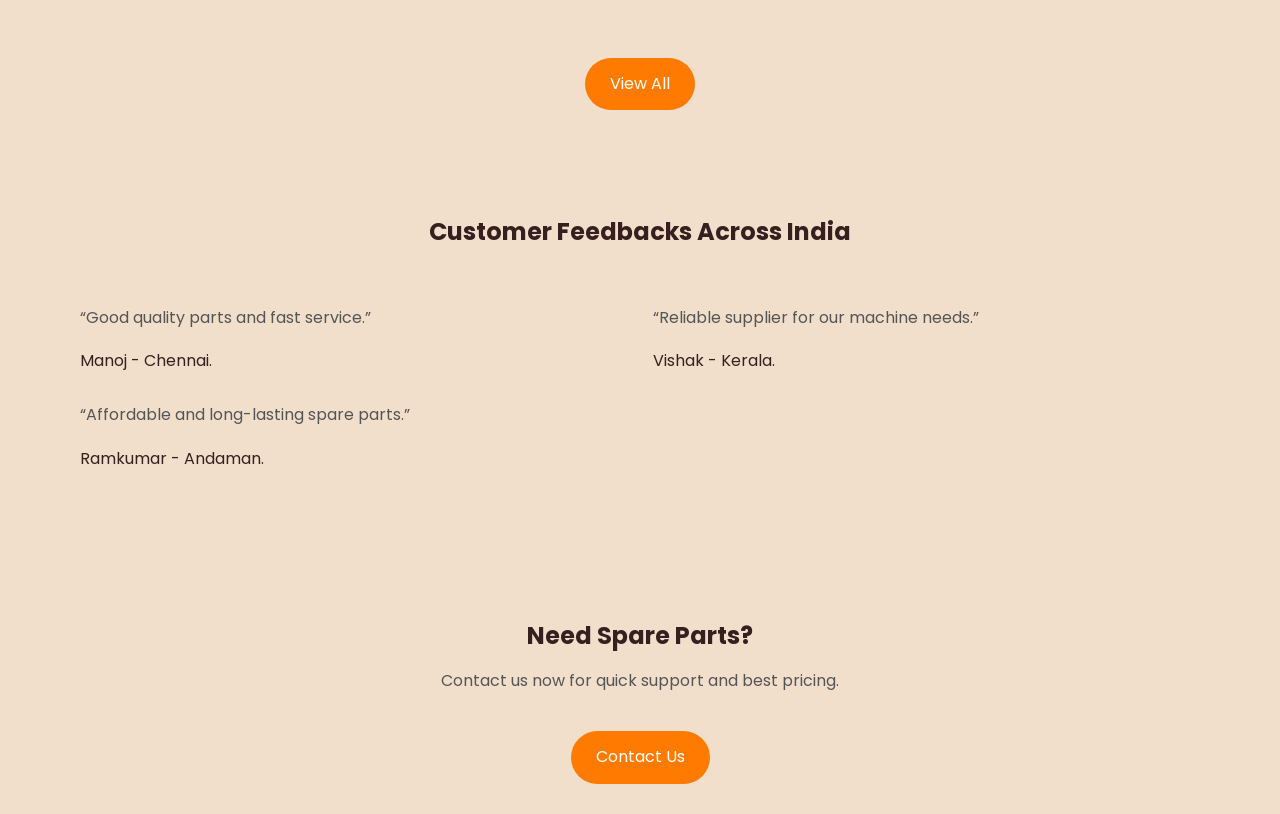
==== commit 6b303124: "small update" ====
--- a/index.html
+++ b/index.html
@@ -59,7 +59,7 @@
         </div>
 
         <div>
-            <img src="your-image2.png" class="history-img">
+            <img src="your -image3.png" class="history-img">
         </div>
 
     </div>
